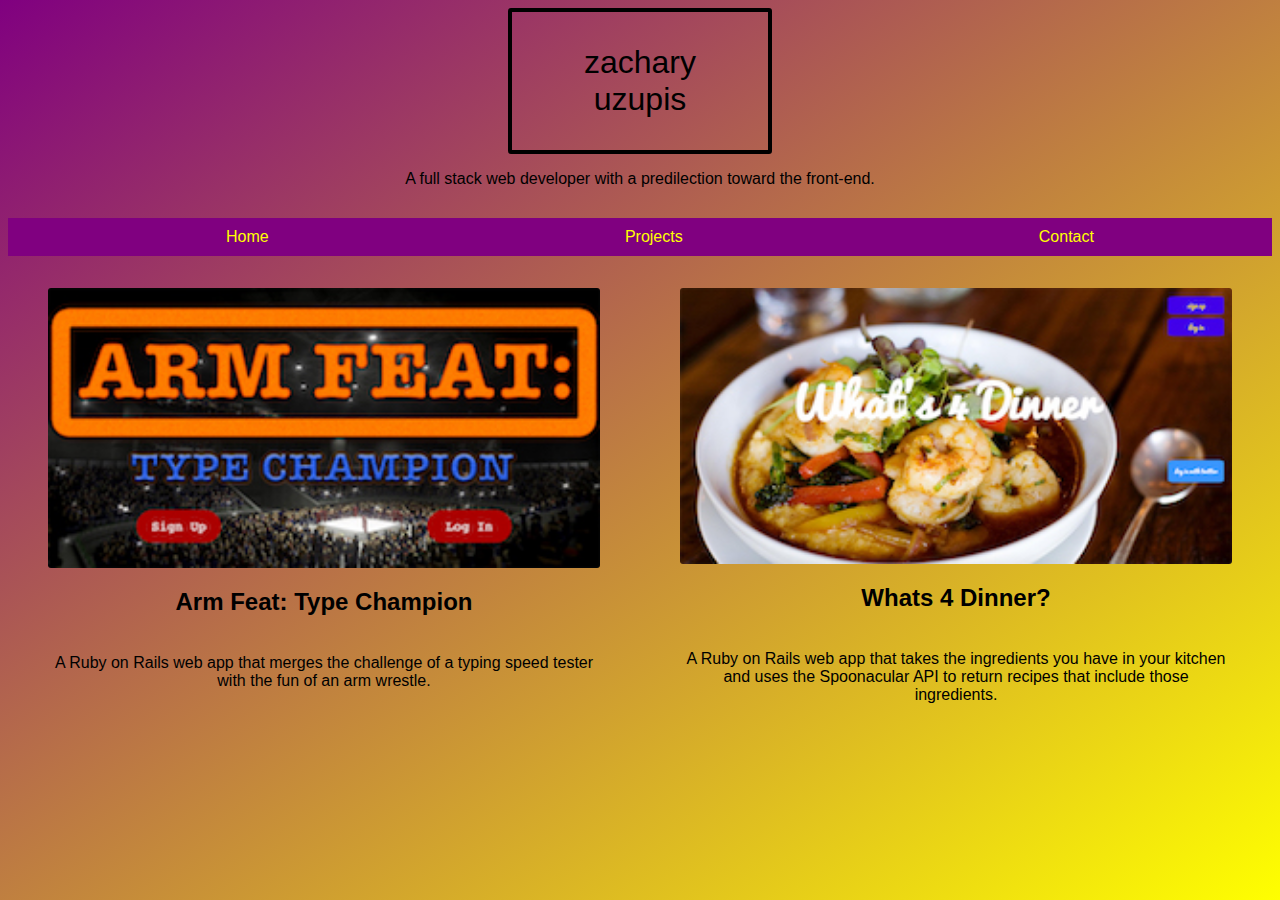
==== index.html @ 9bfb4660 "added projects page with 3 projects" ====
<html>
   <head>
      <title>Z's Portfolio</title>
      <link rel="stylesheet" type="text/css" href="home.css">
      <link href='https://fonts.googleapis.com/css?family=Kaushan+Script' rel='stylesheet' type='text/css'>
   </head>
   <body>
      <a class="header" href="http://www.beyondtheriver.us"><div id="header">zachary uzupis</div></a>
      <p id="short_summary">A full stack web developer with a predilection toward the front-end.
      </p>
      <ul id="nav">
         <li id="home"><a href="index.html">Home</a>
         </li>
         <li id="projects"><a href="projects.html">Projects</a>
         </li>
         <li id="contact"><a href="contact.html">Contact</a>
         </li>
      </ul>
      <div id="project_preview">
         <figure id="armfeat">
            <a href="https://armfeat.herokuapp.com/" ><img src="armfeat.jpg"></a>
            <figcaption>
               <h2>Arm Feat: Type Champion</h2><br>
               A Ruby on Rails web app that merges the challenge of a typing speed tester with the fun of an arm wrestle.
            </figcaption>
         </figure>
         <figure id="whats4dinner">
            <a href="http://104.236.126.232/"><img src="whats4dinner.jpg"></a>
            <figcaption>
               <h2>Whats 4 Dinner?</h2><br>
               A Ruby on Rails web app that takes the ingredients you have in your kitchen and uses the Spoonacular API to return recipes that include those ingredients.
            </figcaption>
         </figure>
      </div>
      <script src="home.js"></script>
   </body>
</html>
---- home.css ----
@font-face{
   font-family: "shoguns_clan";
   src: url("shoguns_clan.tff");
   src: url("shoguns_clan.woff");
}
body{
   background: red; /* For browsers that do not support gradients */
   background: -webkit-linear-gradient(left top, purple, yellow); /* For Safari 5.1 to 6.0 */
   background: -o-linear-gradient(bottom right, purple, yellow); /* For Opera 11.1 to 12.0 */
   background: -moz-linear-gradient(bottom right, purple, yellow); /* For Firefox 3.6 to 15 */
   background: linear-gradient(to bottom right, purple, yellow); /* Standard syntax */
   font-family: sans-serif;
}
#header{
   text-align: center;
   margin: auto;
   border: 4px solid black;
   border-radius: 3px;
   width: 6em;
   padding: 1em;
   font-family: sans-serif;
   font-size: 2em;
   text-decoration: none;
}
#header:hover{
   color: red;
   border: 4px solid yellow;
}
a.header:link{
   text-decoration: none;
   color: black;
}
a.header:hover{
   color: red;
   text-decoration: none;
}
a.header:visited{
   text-decoration: none;
   color: black;
}
a.header:active{
   color: black;
   text-decoration: none;
}
#short_summary{
   text-align: center;
}
#nav{
   display: flex;
   justify-content: space-around;
   background-color: purple;
   margin-top: 30px;
   list-style: none;
}
#nav li{
   padding: 10px;
   color: yellow;
}
#nav li a:link,
#nav li a:visited,
#nav li a:active{
   text-decoration: none;
   color: yellow;
}
#nav li a:hover{
   text-decoration: none;
   color: red;
   font-family: 'Kaushan Script', cursive;
   font-size: 1.4em;
}
#project_preview{
   width: 100%;
   height: auto;
   margin-top: 10px;
   margin-bottom: 20px;
   display: flex;
   justify-content: space-around;
}
figure{
   width: 100%;
   height: 100%;
   text-align: center;
}
#armfeat img{
   width: 100%;
   border-radius: 3px;
}
#whats4dinner img{
   width: 100%;
   border-radius: 3px;
}
#viperblack img{
   width: 100%;
   border-radius: 3px;
}
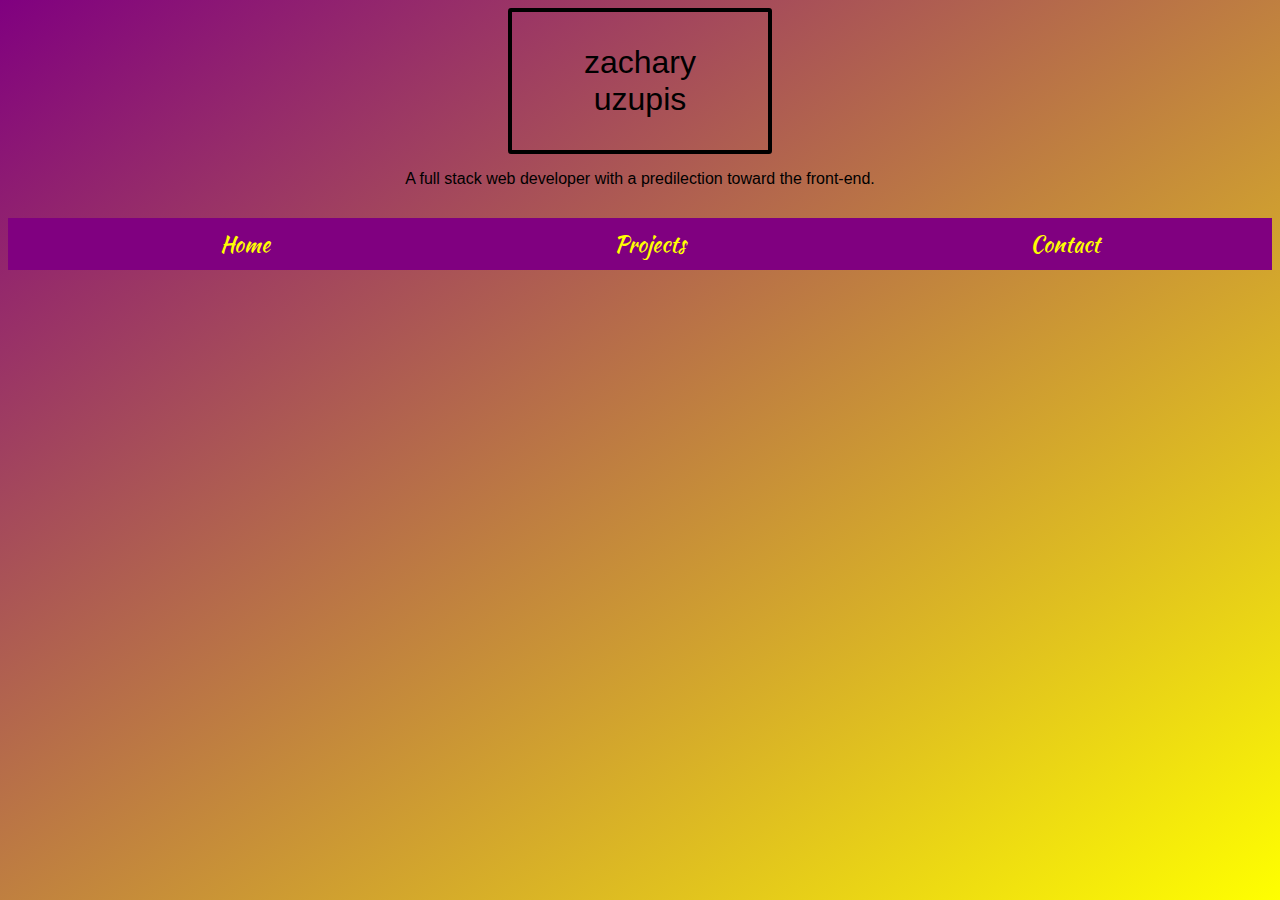
==== commit d6407f87: "added contact page with link to resume closes #7" ====
--- a/index.html
+++ b/index.html
@@ -16,22 +16,8 @@
          <li id="contact"><a href="contact.html">Contact</a>
          </li>
       </ul>
-      <div id="project_preview">
-         <figure id="armfeat">
-            <a href="https://armfeat.herokuapp.com/" ><img src="armfeat.jpg"></a>
-            <figcaption>
-               <h2>Arm Feat: Type Champion</h2><br>
-               A Ruby on Rails web app that merges the challenge of a typing speed tester with the fun of an arm wrestle.
-            </figcaption>
-         </figure>
-         <figure id="whats4dinner">
-            <a href="http://104.236.126.232/"><img src="whats4dinner.jpg"></a>
-            <figcaption>
-               <h2>Whats 4 Dinner?</h2><br>
-               A Ruby on Rails web app that takes the ingredients you have in your kitchen and uses the Spoonacular API to return recipes that include those ingredients.
-            </figcaption>
-         </figure>
-      </div>
+
+
       <script src="home.js"></script>
    </body>
 </html>
--- a/home.css
+++ b/home.css
@@ -55,6 +55,8 @@
 #nav li{
    padding: 10px;
    color: yellow;
+   font-family: 'Kaushan Script', cursive;
+   font-size: 1.4em;
 }
 #nav li a:link,
 #nav li a:visited,
@@ -65,8 +67,6 @@
 #nav li a:hover{
    text-decoration: none;
    color: red;
-   font-family: 'Kaushan Script', cursive;
-   font-size: 1.4em;
 }
 #project_preview{
    width: 100%;
@@ -93,3 +93,32 @@
    width: 100%;
    border-radius: 3px;
 }
+#contact_wrapper{
+  padding-top: 40px;
+  width: 34%;
+  margin: auto;
+}
+#contact_wrapper h2{
+  text-align: center;
+}
+
+/* Grow Shadow */
+.hvr-grow-shadow {
+  display: inline-block;
+  vertical-align: middle;
+  -webkit-transform: translateZ(0);
+  transform: translateZ(0);
+  box-shadow: 0 0 3px rgba(0, 0, 0, 0);
+  -webkit-backface-visibility: hidden;
+  backface-visibility: hidden;
+  -moz-osx-font-smoothing: grayscale;
+  -webkit-transition-duration: 0.3s;
+  transition-duration: 0.3s;
+  -webkit-transition-property: box-shadow, transform;
+  transition-property: box-shadow, transform;
+}
+.hvr-grow-shadow:hover, .hvr-grow-shadow:focus, .hvr-grow-shadow:active {
+  box-shadow: 0 10px 10px -10px rgba(0, 0, 0, 0.5);
+  -webkit-transform: scale(1.1);
+  transform: scale(1.1);
+}
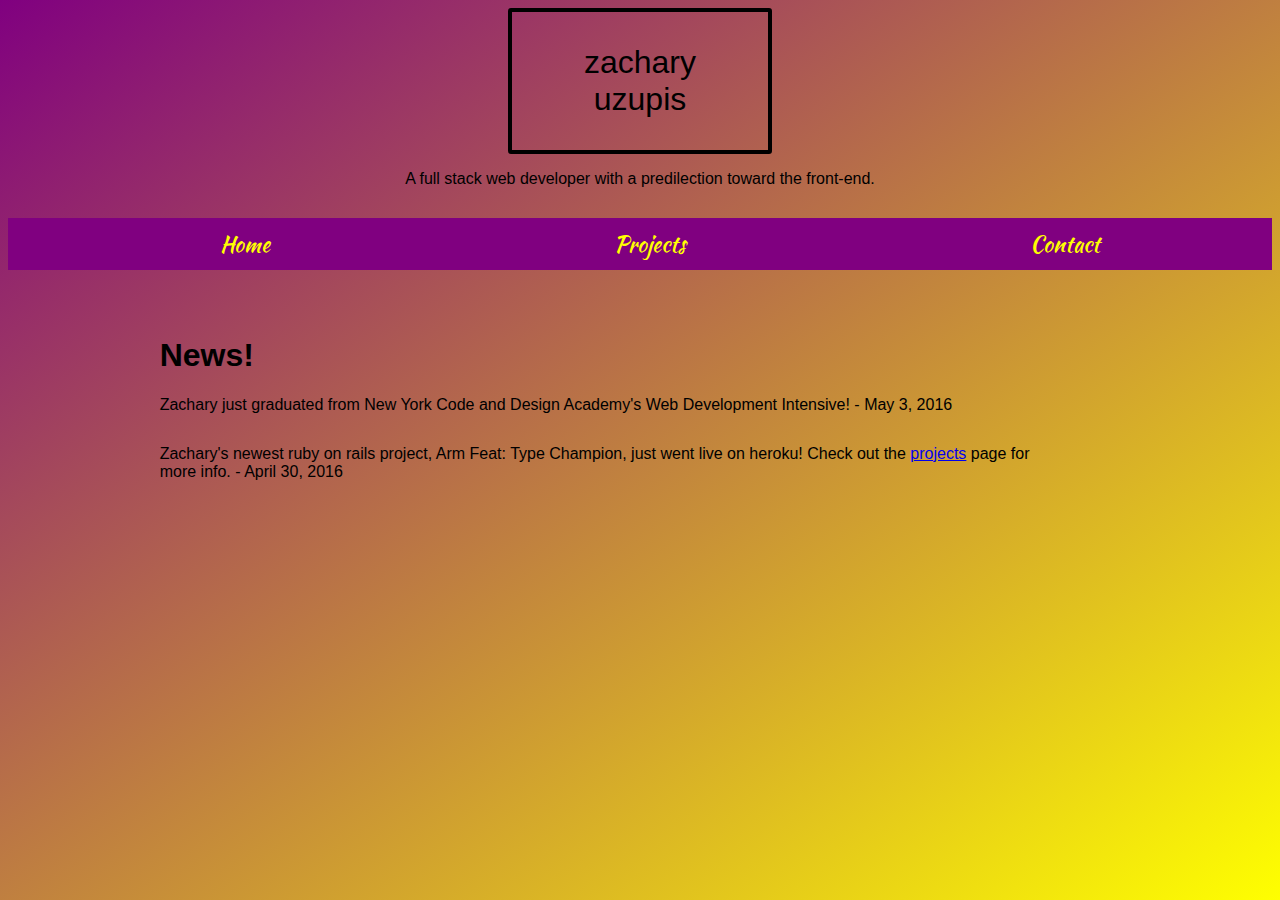
==== commit 79d17052: "added news to home page closes #11" ====
--- a/index.html
+++ b/index.html
@@ -16,7 +16,11 @@
          <li id="contact"><a href="contact.html">Contact</a>
          </li>
       </ul>
-
+      <div id="news_wrapper">
+         <h1>News!</h1>
+         <p>Zachary just graduated from New York Code and Design Academy's Web Development Intensive! - May 3, 2016</p>
+         <p>Zachary's newest ruby on rails project, Arm Feat: Type Champion, just went live on heroku! Check out the <a href="projects.html">projects</a> page for more info. - April 30, 2016</p>
+      </div>
 
       <script src="home.js"></script>
    </body>
--- a/home.css
+++ b/home.css
@@ -68,6 +68,14 @@
    text-decoration: none;
    color: red;
 }
+#news_wrapper{
+  margin-left: 12%;
+  padding-top: 30px;
+  width: 70%;
+}
+#news_wrapper p{
+  padding-bottom: 15px;
+}
 #project_preview{
    width: 100%;
    height: auto;
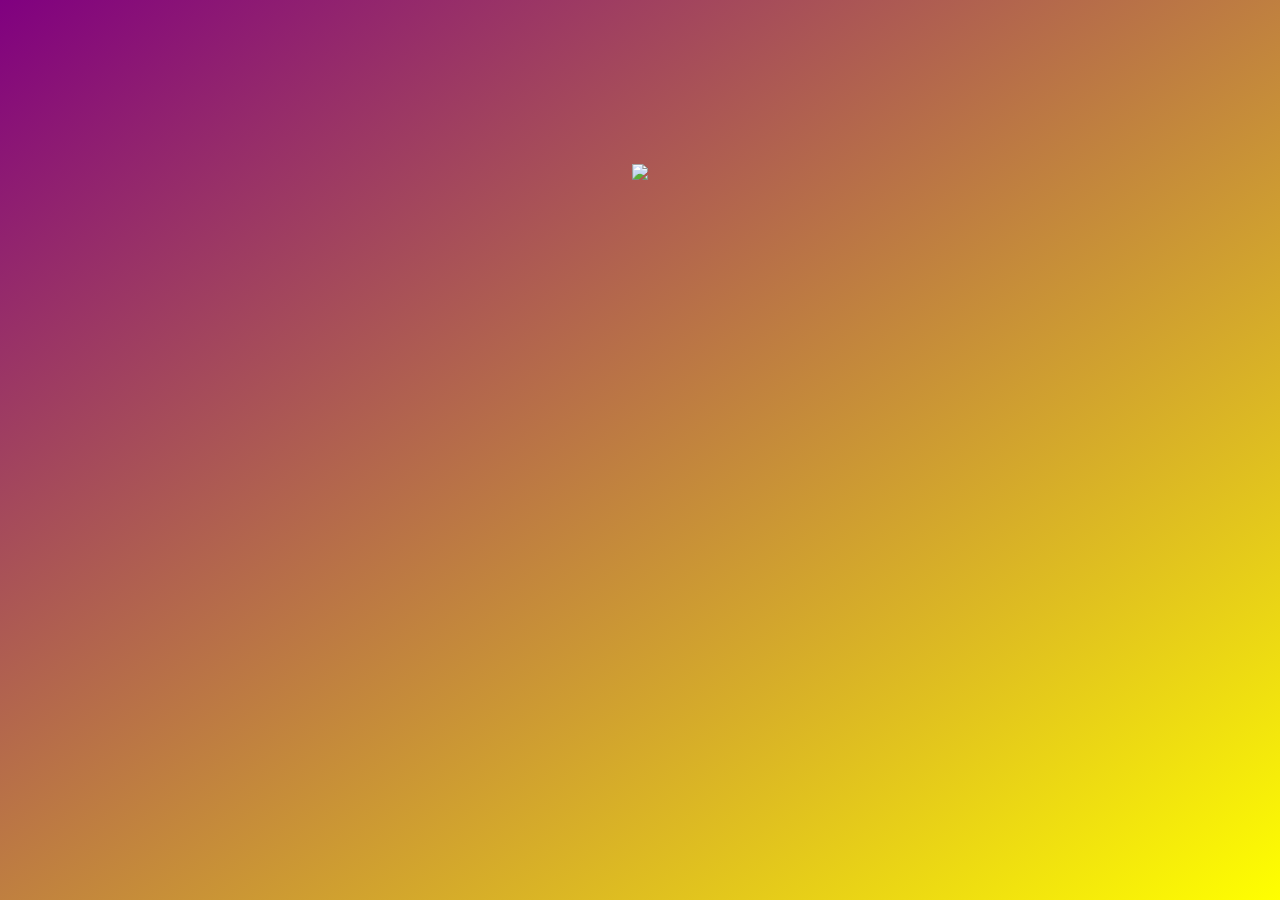
==== commit ae56d2f4: "made the landing page a smiling moustache closes #8" ====
--- a/index.html
+++ b/index.html
@@ -1,27 +1,18 @@
 <html>
    <head>
-      <title>Z's Portfolio</title>
+      <title>welcome</title>
       <link rel="stylesheet" type="text/css" href="home.css">
       <link href='https://fonts.googleapis.com/css?family=Kaushan+Script' rel='stylesheet' type='text/css'>
    </head>
    <body>
-      <a class="header" href="http://www.beyondtheriver.us"><div id="header">zachary uzupis</div></a>
-      <p id="short_summary">A full stack web developer with a predilection toward the front-end.
-      </p>
-      <ul id="nav">
-         <li id="home"><a href="index.html">Home</a>
-         </li>
-         <li id="projects"><a href="projects.html">Projects</a>
-         </li>
-         <li id="contact"><a href="contact.html">Contact</a>
-         </li>
-      </ul>
-      <div id="news_wrapper">
-         <h1>News!</h1>
-         <p>Zachary just graduated from New York Code and Design Academy's Web Development Intensive! - May 3, 2016</p>
-         <p>Zachary's newest ruby on rails project, Arm Feat: Type Champion, just went live on heroku! Check out the <a href="projects.html">projects</a> page for more info. - April 30, 2016</p>
+      <audio id="lions_roar">
+         <source src="lions_roar.mp3">
+      </audio>
+      <div id="lions_smile">
+         <img src="lions_smile.gif">
       </div>
-
+      <a id="hidden" href="home.html">none</a>
+      <script src="https://ajax.googleapis.com/ajax/libs/jquery/1.12.2/jquery.min.js"></script>
       <script src="home.js"></script>
    </body>
 </html>
--- a/home.css
+++ b/home.css
@@ -10,6 +10,23 @@
    background: -moz-linear-gradient(bottom right, purple, yellow); /* For Firefox 3.6 to 15 */
    background: linear-gradient(to bottom right, purple, yellow); /* Standard syntax */
    font-family: sans-serif;
+}
+@keyframes smile{
+  from{transform: scale(1);}
+  to{transform: scale(2);}
+}
+#lions_smile{
+   display: flex;
+   justify-content: center;
+   align-items: center;
+   margin-top: 13%;
+/*   transition: 1s;
+   transform: scale(2);*/
+   animation-name: smile;
+   animation-duration: 3.2s;
+}
+#hidden{
+  display: none;
 }
 #header{
    text-align: center;
